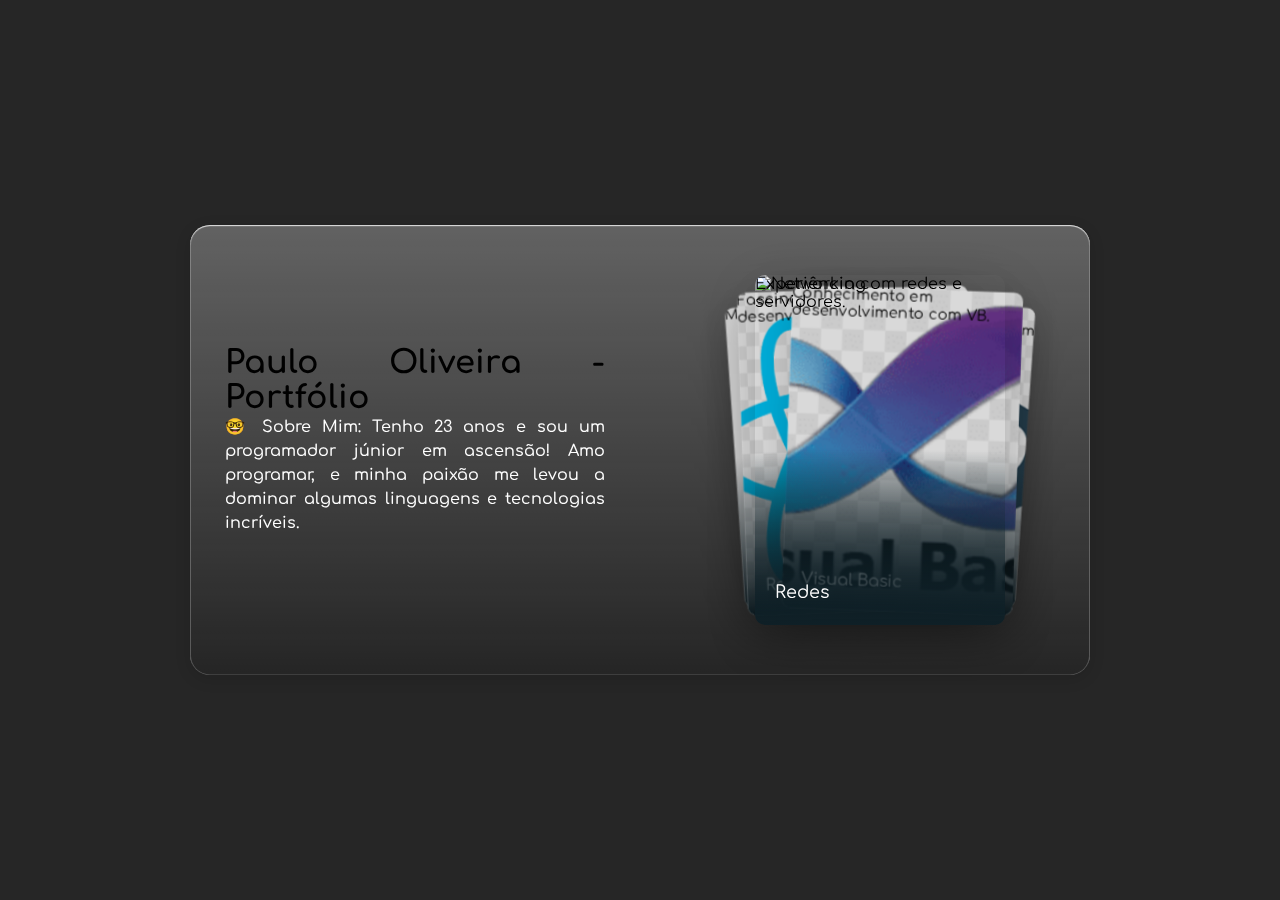
==== projects.html @ b7d77593 "att" ====
<!DOCTYPE html>
<html lang="en">
<head>
    <meta charset="UTF-8">
    <title>Portfólio de Paulo Oliveira</title>
    <script src="https://unpkg.com/swiper/swiper-bundle.min.js"></script>
    <link rel="stylesheet" href="https://unpkg.com/swiper/swiper-bundle.min.css">
    <link rel="stylesheet" href="https://cdnjs.cloudflare.com/ajax/libs/font-awesome/6.0.0-beta2/css/all.min.css">
    <link rel="stylesheet" href="./projects.css">
</head>
<body>
<section>
    <div class="content">
        <div class="info">
            <h1>Paulo Oliveira - Portfólio</h1>
            <p>
                🤓 Sobre Mim: Tenho 23 anos e sou um programador júnior em ascensão! Amo programar, e minha paixão me levou a dominar algumas linguagens e tecnologias incríveis.
            </p>
        </div>
        <div class="swiper">
            <div class="swiper-wrapper">
                <!-- Tecnologia Python -->
                <div class="swiper-slide">
                    <img src="./img/python-logo.png" alt="Python" />
                    <div class="overlay">
                        <h2>Python</h2>
                        <p>Minha linguagem favorita.</p>
                    </div>
                </div>

                <!-- Tecnologia React -->
                <div class="swiper-slide">
                    <img src="./img/react-logo.png" alt="React" />
                    <div class="overlay">
                        <h2>React</h2>
                        <p>Fascinado pelo desenvolvimento frontend.</p>
                    </div>
                </div>

                <!-- Tecnologia Redes -->
                <div class="swiper-slide">
                    <img src="./img/networking-logo.png" alt="Networking" />
                    <div class="overlay">
                        <h2>Redes</h2>
                        <p>Experiência com redes e servidores.</p>
                    </div>
                </div>

                <!-- Tecnologia Visual Basic -->
                <div class="swiper-slide">
                    <img src="./img/visual-basic-logo.png" alt="Visual Basic" />
                    <div class="overlay">
                        <h2>Visual Basic</h2>
                        <p>Conhecimento em desenvolvimento com VB.</p>
                    </div>
                </div>

                <!-- Tecnologia PHP -->
                <div class="swiper-slide">
                    <img src="./img/php-logo.png" alt="PHP" />
                    <div class="overlay">
                        <h2>PHP</h2>
                        <p>Experiência com desenvolvimento backend em PHP.</p>
                    </div>
                </div>
            </div>
        </div>
    </div>
</section>
<script>
    document.addEventListener('DOMContentLoaded', function () {
    var swiper = new Swiper('.swiper', {
        // Opções do Swiper
        effect: "cards",
        grabCursor: true,
        initialSlide: 2,
        speed: 500,
        loop: true,
        mousewheel: {
            invert: false,
        },
    });
});
</script>
</body>
</html>
---- projects.css ----
@import url("https://fonts.googleapis.com/css2?family=Comfortaa:wght@300;400;500;600;700&family=Poppins:wght@300;400;500;600;700;800&display=swap");

*,
*::before,
*::after {
  margin: 0;
  padding: 0;
  box-sizing: border-box;
  font-family: "Comfortaa", cursive;
}

section {
  position: relative;
  display: flex;
  justify-content: center;
  align-items: center;
  background: #262626;
  min-height: 100vh;
  overflow: hidden;
}

.content {
  display: flex;
  flex-direction: row;
  justify-content: center;
  align-items: center;
  gap: 30px;
  background: linear-gradient(
    180deg,
    rgba(255, 255, 255, 0.28) 0%,
    rgba(255, 255, 255, 0) 100%
  );
  backdrop-filter: blur(30px);
  border-radius: 20px;
  width: min(900px, 100%);
  box-shadow: 0 0.5px 0 1px rgba(255, 255, 255, 0.23) inset,
    0 1px 0 0 rgba(255, 255, 255, 0.66) inset, 0 4px 16px rgba(0, 0, 0, 0.12);
  z-index: 10;
}

.info {
  display: flex;
  flex-direction: column;
  justify-content: center;
  align-items: center;
  max-width: 450px;
  padding: 0 35px;
  text-align: justify;
}

.info p {
  color: #fff;
  font-weight: 500;
  font-size: 1rem;
  margin-bottom: 20px;
  line-height: 1.5;
}

.movie-night {
  background: linear-gradient(225deg, #ff3cac 0%, #784ba0 50%, #2b86c5 100%);
}

.btn {
  display: block;
  padding: 10px 40px;
  margin: 10px auto;
  font-size: 1.1rem;
  font-weight: 700;
  border-radius: 4px;
  outline: none;
  text-decoration: none;
  color: #784ba0;
  background: rgba(255, 255, 255, 0.9);
  box-shadow: 0 6px 30px rgba(0, 0, 0, 0.1);
  border: 1px solid rgba(255, 255, 255, 0.3);
  cursor: pointer;
}

.btn:hover,
.btn:focus,
.btn:active,
.btn:visited {
  transition-timing-function: cubic-bezier(0.6, 4, 0.3, 0.8);
  animation: gelatine 0.5s 1;
}

@keyframes gelatine {
  0%,
  100% {
    transform: scale(1, 1);
  }
  25% {
    transform: scale(0.9, 1.1);
  }
  50% {
    transform: scale(1.1, 0.9);
  }
  75% {
    transform: scale(0.95, 1.05);
  }
}

/* SWIPER */

.swiper {
  width: 250px;
  height: 450px;
  padding: 50px 0;
}

.swiper-slide {
  position: relative;
  box-shadow: 0 15px 50px rgba(0, 0, 0, 0.2);
  border-radius: 10px;
  user-select: none;
}

.swiper-slide img {
  position: absolute;
  inset: 0;
  width: 100%;
  height: 100%;
  object-fit: cover;
}

.img-position {
  object-position: 50% 0%;
}

.overlay {
  position: absolute;
  inset: 0;
  width: 100%;
  height: 100%;
  background: linear-gradient(to top, #0f2027, transparent, transparent);
  background-repeat: no-repeat;
  background-size: cover;
}

.overlay span {
  position: absolute;
  top: 0;
  right: 0;
  color: #fff;
  padding: 7px 18px;
  margin: 10px;
  border-radius: 20px;
  letter-spacing: 2px;
  font-size: 0.8rem;
  font-weight: 700;
  font-family: inherit;
  background: rgba(255, 255, 255, 0.095);
  box-shadow: inset 2px -2px 20px rgba(214, 214, 214, 0.2),
    inset -3px 3px 3px rgba(255, 255, 255, 0.4);
  backdrop-filter: blur(74px);
}

.overlay h2 {
  position: absolute;
  margin-top: 20px;
  bottom: 0;
  left: 0;
  color: #fff;
  font-weight: 400;
  font-size: 1.1rem;
  line-height: 1.4;
  margin: 0 0 20px 20px;
}

/* ANIMATED BACKGROUND */

.circles {
  position: absolute;
  top: 0;
  left: 0;
  width: 100%;
  height: 100%;
  overflow: hidden;
}

.circles li {
  position: absolute;
  display: block;
  list-style: none;
  width: 20px;
  height: 20px;
  background-color: #ff3cac;
  background-image: linear-gradient(
    225deg,
    #ff3cac 0%,
    #784ba0 50%,
    #2b86c5 100%
  );
  animation: animate 25s linear infinite;
  bottom: -150px;
}

.circles li:nth-child(1) {
  left: 25%;
  width: 80px;
  height: 80px;
  animation-delay: 0s;
}

.circles li:nth-child(2) {
  left: 10%;
  width: 20px;
  height: 20px;
  animation-delay: 2s;
  animation-duration: 12s;
}

.circles li:nth-child(3) {
  left: 70%;
  width: 20px;
  height: 20px;
  animation-delay: 4s;
}

.circles li:nth-child(4) {
  left: 40%;
  width: 60px;
  height: 60px;
  animation-delay: 0s;
  animation-duration: 18s;
}

.circles li:nth-child(5) {
  left: 65%;
  width: 20px;
  height: 20px;
  animation-delay: 0s;
}

.circles li:nth-child(6) {
  left: 75%;
  width: 110px;
  height: 110px;
  animation-delay: 3s;
}

.circles li:nth-child(7) {
  left: 35%;
  width: 150px;
  height: 150px;
  animation-delay: 7s;
}

.circles li:nth-child(8) {
  left: 50%;
  width: 25px;
  height: 25px;
  animation-delay: 15s;
  animation-duration: 45s;
}

.circles li:nth-child(9) {
  left: 20%;
  width: 15px;
  height: 15px;
  animation-delay: 2s;
  animation-duration: 35s;
}

.circles li:nth-child(10) {
  left: 85%;
  width: 150px;
  height: 150px;
  animation-delay: 0s;
  animation-duration: 11s;
}

@keyframes animate {
  0% {
    transform: translateY(0) rotate(0deg);
    opacity: 1;
    border-radius: 0;
  }

  100% {
    transform: translateY(-1000px) rotate(720deg);
    opacity: 0;
    border-radius: 50%;
  }
}

/*
@media (max-width: 750px) {
  .content {
     flex-direction: column-reverse;
  }
  
  .btn {
    margin: 10px auto 40px;
  }
}
*/
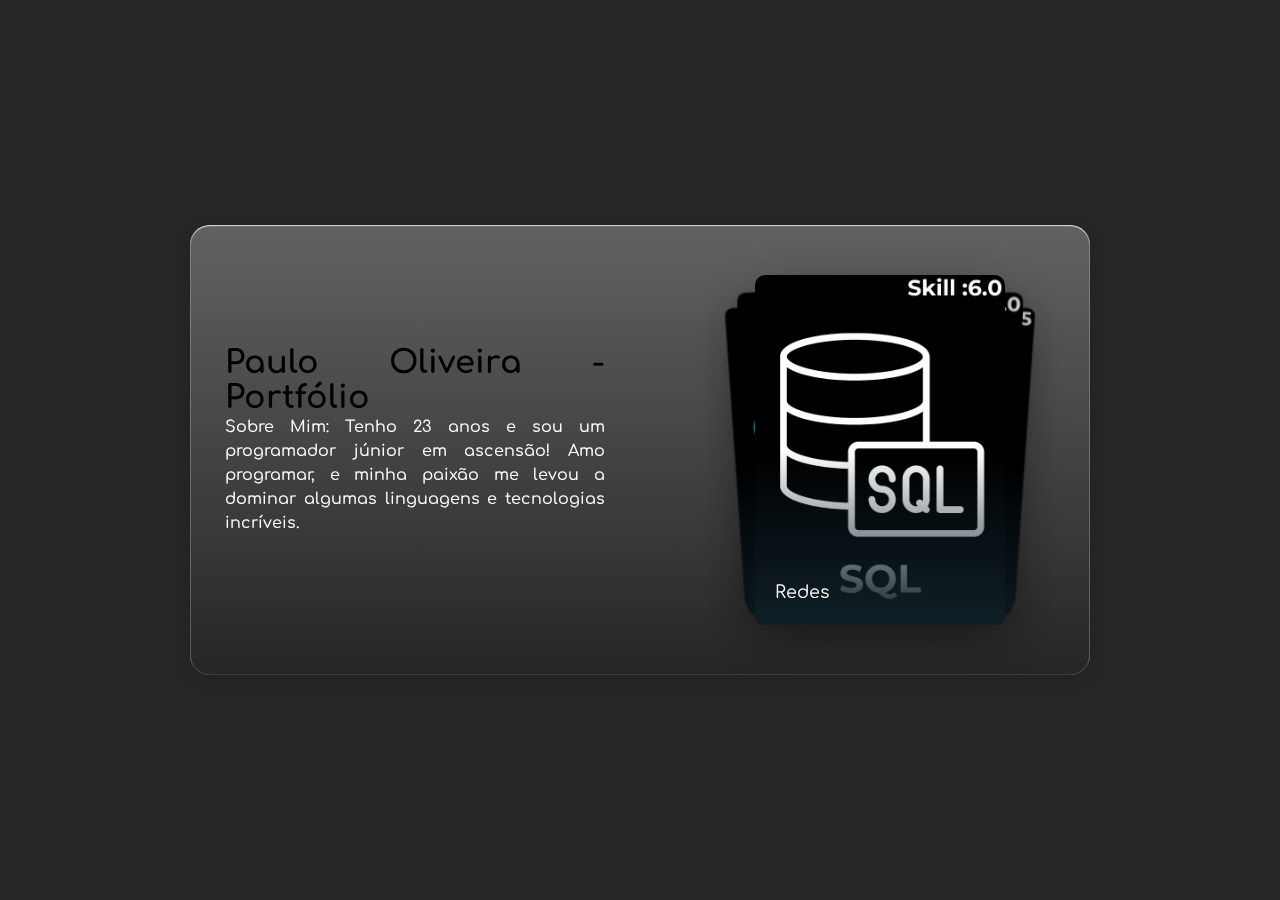
==== commit d5c46278: "att" ====
--- a/projects.html
+++ b/projects.html
@@ -14,7 +14,7 @@
         <div class="info">
             <h1>Paulo Oliveira - Portfólio</h1>
             <p>
-                🤓 Sobre Mim: Tenho 23 anos e sou um programador júnior em ascensão! Amo programar, e minha paixão me levou a dominar algumas linguagens e tecnologias incríveis.
+            Sobre Mim: Tenho 23 anos e sou um programador júnior em ascensão! Amo programar, e minha paixão me levou a dominar algumas linguagens e tecnologias incríveis.
             </p>
         </div>
         <div class="swiper">
@@ -22,9 +22,9 @@
                 <!-- Tecnologia Python -->
                 <div class="swiper-slide">
                     <img src="./img/python-logo.png" alt="Python" />
+                    <span>8.5</span>
                     <div class="overlay">
                         <h2>Python</h2>
-                        <p>Minha linguagem favorita.</p>
                     </div>
                 </div>
 
@@ -33,25 +33,22 @@
                     <img src="./img/react-logo.png" alt="React" />
                     <div class="overlay">
                         <h2>React</h2>
-                        <p>Fascinado pelo desenvolvimento frontend.</p>
                     </div>
                 </div>
 
                 <!-- Tecnologia Redes -->
                 <div class="swiper-slide">
-                    <img src="./img/networking-logo.png" alt="Networking" />
+                    <img src="./img/sql-logo.png" alt="SQL" />
                     <div class="overlay">
                         <h2>Redes</h2>
-                        <p>Experiência com redes e servidores.</p>
                     </div>
                 </div>
 
                 <!-- Tecnologia Visual Basic -->
                 <div class="swiper-slide">
-                    <img src="./img/visual-basic-logo.png" alt="Visual Basic" />
+                    <img src="./img/vb-logo.png" alt="Visual Basic" />
                     <div class="overlay">
                         <h2>Visual Basic</h2>
-                        <p>Conhecimento em desenvolvimento com VB.</p>
                     </div>
                 </div>
 
@@ -60,12 +57,23 @@
                     <img src="./img/php-logo.png" alt="PHP" />
                     <div class="overlay">
                         <h2>PHP</h2>
-                        <p>Experiência com desenvolvimento backend em PHP.</p>
                     </div>
                 </div>
             </div>
         </div>
     </div>
+    <ul class="circles">
+        <li></li>
+        <li></li>
+        <li></li>
+        <li></li>
+        <li></li>
+        <li></li>
+        <li></li>
+        <li></li>
+        <li></li>
+        <li></li>
+      </ul>
 </section>
 <script>
     document.addEventListener('DOMContentLoaded', function () {
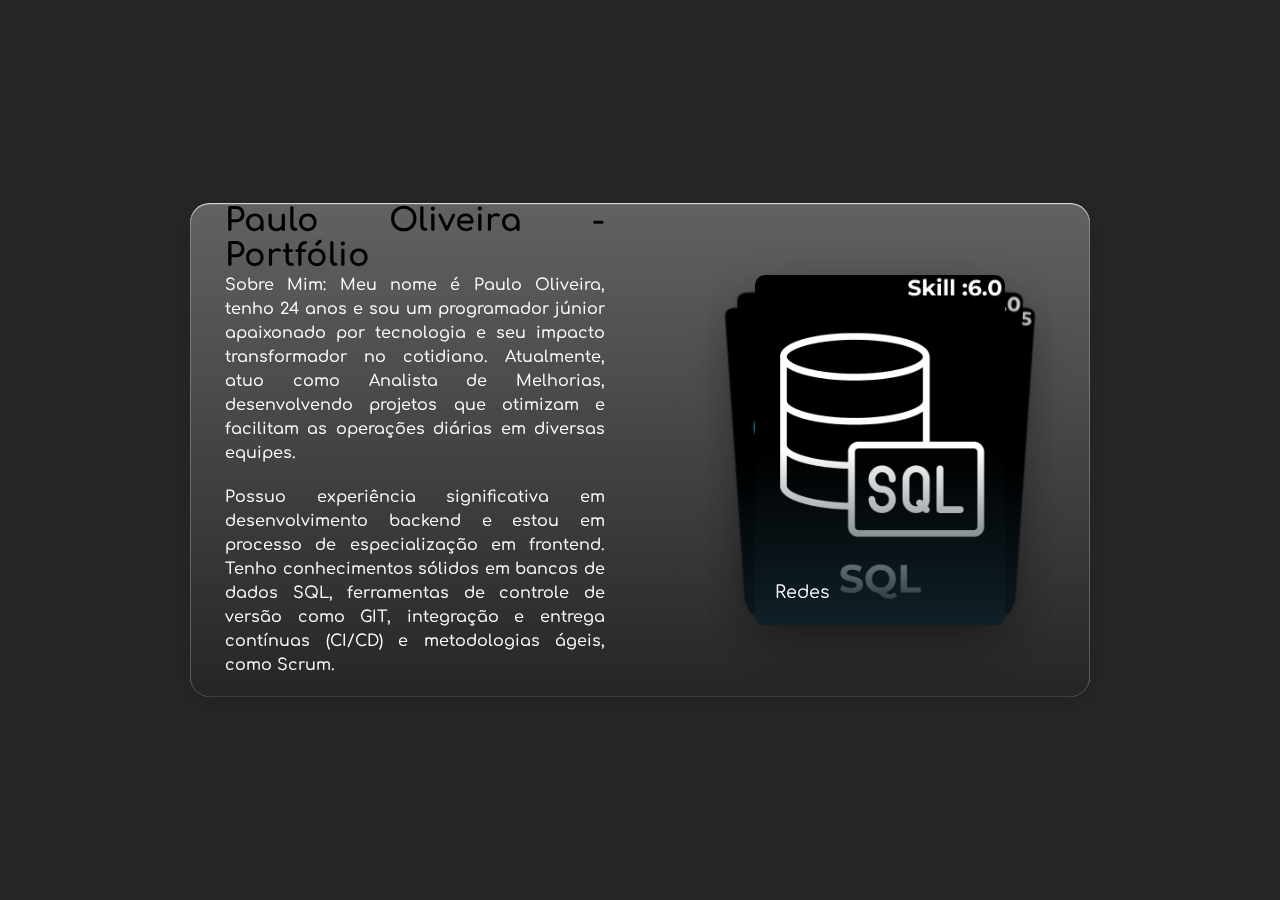
==== commit 9a65f6a7: "Update projects.html" ====
--- a/projects.html
+++ b/projects.html
@@ -13,9 +13,8 @@
     <div class="content">
         <div class="info">
             <h1>Paulo Oliveira - Portfólio</h1>
-            <p>
-            Sobre Mim: Tenho 23 anos e sou um programador júnior em ascensão! Amo programar, e minha paixão me levou a dominar algumas linguagens e tecnologias incríveis.
-            </p>
+            <p>Sobre Mim: Meu nome é Paulo Oliveira, tenho 24 anos e sou um programador júnior apaixonado por tecnologia e seu impacto transformador no cotidiano. Atualmente, atuo como Analista de Melhorias, desenvolvendo projetos que otimizam e facilitam as operações diárias em diversas equipes.</p>
+            <p>Possuo experiência significativa em desenvolvimento backend e estou em processo de especialização em frontend. Tenho conhecimentos sólidos em bancos de dados SQL, ferramentas de controle de versão como GIT, integração e entrega contínuas (CI/CD) e metodologias ágeis, como Scrum.</p>
         </div>
         <div class="swiper">
             <div class="swiper-wrapper">
